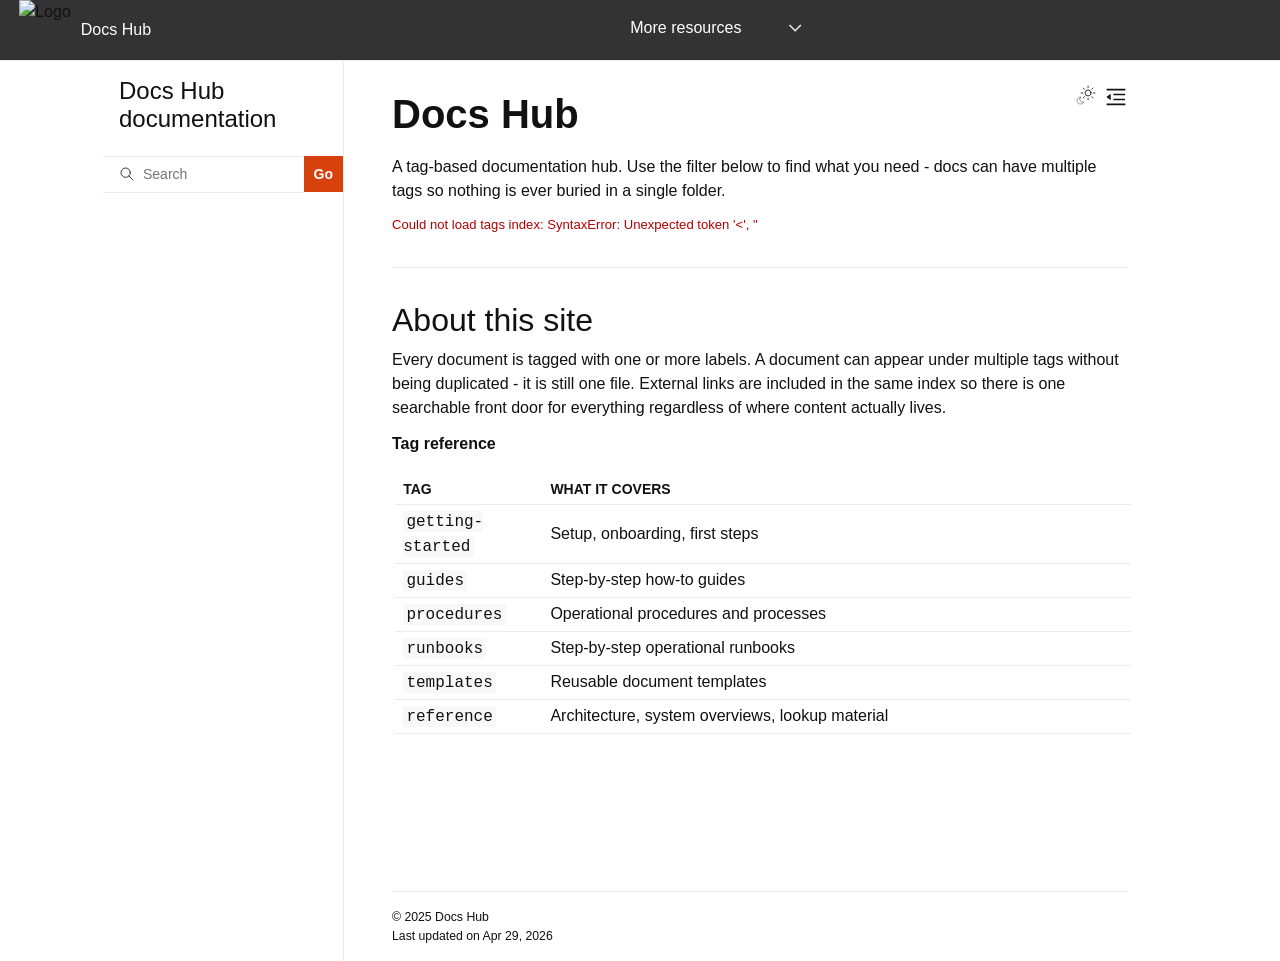
==== docs/_build/html/index.html @ 39c9c38b "initial commit" ====
<!doctype html>
<html class="no-js" lang="en" data-content_root="./">
  <head><meta charset="utf-8">
    <meta name="viewport" content="width=device-width,initial-scale=1">
    <meta name="color-scheme" content="light dark"><meta name="viewport" content="width=device-width, initial-scale=1" />
<link rel="index" title="Index" href="genindex.html"><link rel="search" title="Search" href="search.html"><link rel="next" title="Document One" href="category-a/document-one.html">

    <link rel="shortcut icon" href="_static/favicon.png"><!-- Generated with Sphinx 8.1.3 and Furo 2025.12.19 -->
        <title>Docs Hub documentation</title>
      <link rel="stylesheet" type="text/css" href="_static/pygments.css?v=d111a655" />
    <link rel="stylesheet" type="text/css" href="_static/styles/furo.css?v=7bdb33bb" />
    <link rel="stylesheet" type="text/css" href="_static/styles/furo-extensions.css?v=8dab3a3b" />
    <link rel="stylesheet" type="text/css" href="_static/secops.css?v=be7c3c44" />
    <link rel="stylesheet" type="text/css" href="_static/custom.css?v=09c36f8d" />
    <link rel="stylesheet" type="text/css" href="_static/header.css?v=a8078839" />
    <link rel="stylesheet" type="text/css" href="_static/github_issue_links.css?v=3d761185" />
    <link rel="stylesheet" type="text/css" href="_static/furo_colors.css?v=4cd1adcf" />
    
</head>
  <body>
    <header id="header" class="p-navigation">

  <div class="p-navigation__nav" role="menubar">

    <ul class="p-navigation__links" role="menu">

      <li>
        
        <div class="p-logo">
          <img src="./" alt="Logo" class="p-logo-image">
          <div class="p-logo-text p-heading--4">Docs Hub
          </div>
        </div>
        
      </li>

      <li class="nav-ubuntu-com">
        
      </li>

      <li class="nav-dropdown">
        <a href="#" class="p-navigation__link nav-more-links"
           id="more-resources-toggle"
           aria-haspopup="true"
           aria-expanded="false">
          More resources
        </a>
        <ul class="more-links-dropdown" aria-labelledby="more-resources-toggle">
          
          <li>
            <a href="https://discourse.ubuntu.com" class="p-navigation__sub-link p-dropdown__link">Discourse</a>
          </li>
          
      
          
      
          
      
          

        </ul>
      </li>

    </ul>
  </div>
</header>
   
    <script>
      document.body.dataset.theme = localStorage.getItem("theme") || "auto";
    </script>
    

<svg xmlns="http://www.w3.org/2000/svg" style="display: none;">
  <symbol id="svg-toc" viewBox="0 0 24 24">
    <title>Contents</title>
    <svg stroke="currentColor" fill="currentColor" stroke-width="0" viewBox="0 0 1024 1024">
      <path d="M408 442h480c4.4 0 8-3.6 8-8v-56c0-4.4-3.6-8-8-8H408c-4.4 0-8 3.6-8 8v56c0 4.4 3.6 8 8 8zm-8 204c0 4.4 3.6 8 8 8h480c4.4 0 8-3.6 8-8v-56c0-4.4-3.6-8-8-8H408c-4.4 0-8 3.6-8 8v56zm504-486H120c-4.4 0-8 3.6-8 8v56c0 4.4 3.6 8 8 8h784c4.4 0 8-3.6 8-8v-56c0-4.4-3.6-8-8-8zm0 632H120c-4.4 0-8 3.6-8 8v56c0 4.4 3.6 8 8 8h784c4.4 0 8-3.6 8-8v-56c0-4.4-3.6-8-8-8zM115.4 518.9L271.7 642c5.8 4.6 14.4.5 14.4-6.9V388.9c0-7.4-8.5-11.5-14.4-6.9L115.4 505.1a8.74 8.74 0 0 0 0 13.8z"/>
    </svg>
  </symbol>
  <symbol id="svg-menu" viewBox="0 0 24 24">
    <title>Menu</title>
    <svg xmlns="http://www.w3.org/2000/svg" viewBox="0 0 24 24" fill="none" stroke="currentColor"
      stroke-width="2" stroke-linecap="round" stroke-linejoin="round" class="feather-menu">
      <line x1="3" y1="12" x2="21" y2="12"></line>
      <line x1="3" y1="6" x2="21" y2="6"></line>
      <line x1="3" y1="18" x2="21" y2="18"></line>
    </svg>
  </symbol>
  <symbol id="svg-arrow-right" viewBox="0 0 24 24">
    <title>Expand</title>
    <svg xmlns="http://www.w3.org/2000/svg" viewBox="0 0 24 24" fill="none" stroke="currentColor"
      stroke-width="2" stroke-linecap="round" stroke-linejoin="round" class="feather-chevron-right">
      <polyline points="9 18 15 12 9 6"></polyline>
    </svg>
  </symbol>
  <symbol id="svg-sun" viewBox="0 0 24 24">
    <title>Light mode</title>
    <svg xmlns="http://www.w3.org/2000/svg" viewBox="0 0 24 24" fill="none" stroke="currentColor"
      stroke-width="1" stroke-linecap="round" stroke-linejoin="round" class="feather-sun">
      <circle cx="12" cy="12" r="5"></circle>
      <line x1="12" y1="1" x2="12" y2="3"></line>
      <line x1="12" y1="21" x2="12" y2="23"></line>
      <line x1="4.22" y1="4.22" x2="5.64" y2="5.64"></line>
      <line x1="18.36" y1="18.36" x2="19.78" y2="19.78"></line>
      <line x1="1" y1="12" x2="3" y2="12"></line>
      <line x1="21" y1="12" x2="23" y2="12"></line>
      <line x1="4.22" y1="19.78" x2="5.64" y2="18.36"></line>
      <line x1="18.36" y1="5.64" x2="19.78" y2="4.22"></line>
    </svg>
  </symbol>
  <symbol id="svg-moon" viewBox="0 0 24 24">
    <title>Dark mode</title>
    <svg xmlns="http://www.w3.org/2000/svg" viewBox="0 0 24 24" fill="none" stroke="currentColor"
      stroke-width="1" stroke-linecap="round" stroke-linejoin="round" class="icon-tabler-moon">
      <path stroke="none" d="M0 0h24v24H0z" fill="none" />
      <path d="M12 3c.132 0 .263 0 .393 0a7.5 7.5 0 0 0 7.92 12.446a9 9 0 1 1 -8.313 -12.454z" />
    </svg>
  </symbol>
  <symbol id="svg-sun-with-moon" viewBox="0 0 24 24">
    <title>Auto light/dark, in light mode</title>
    <svg xmlns="http://www.w3.org/2000/svg" viewBox="0 0 24 24" fill="none" stroke="currentColor"
      stroke-width="1" stroke-linecap="round" stroke-linejoin="round"
      class="icon-custom-derived-from-feather-sun-and-tabler-moon">
      <path style="opacity: 50%" d="M 5.411 14.504 C 5.471 14.504 5.532 14.504 5.591 14.504 C 3.639 16.319 4.383 19.569 6.931 20.352 C 7.693 20.586 8.512 20.551 9.25 20.252 C 8.023 23.207 4.056 23.725 2.11 21.184 C 0.166 18.642 1.702 14.949 4.874 14.536 C 5.051 14.512 5.231 14.5 5.411 14.5 L 5.411 14.504 Z"/>
      <line x1="14.5" y1="3.25" x2="14.5" y2="1.25"/>
      <line x1="14.5" y1="15.85" x2="14.5" y2="17.85"/>
      <line x1="10.044" y1="5.094" x2="8.63" y2="3.68"/>
      <line x1="19" y1="14.05" x2="20.414" y2="15.464"/>
      <line x1="8.2" y1="9.55" x2="6.2" y2="9.55"/>
      <line x1="20.8" y1="9.55" x2="22.8" y2="9.55"/>
      <line x1="10.044" y1="14.006" x2="8.63" y2="15.42"/>
      <line x1="19" y1="5.05" x2="20.414" y2="3.636"/>
      <circle cx="14.5" cy="9.55" r="3.6"/>
    </svg>
  </symbol>
  <symbol id="svg-moon-with-sun" viewBox="0 0 24 24">
    <title>Auto light/dark, in dark mode</title>
    <svg xmlns="http://www.w3.org/2000/svg" viewBox="0 0 24 24" fill="none" stroke="currentColor"
      stroke-width="1" stroke-linecap="round" stroke-linejoin="round"
      class="icon-custom-derived-from-feather-sun-and-tabler-moon">
      <path d="M 8.282 7.007 C 8.385 7.007 8.494 7.007 8.595 7.007 C 5.18 10.184 6.481 15.869 10.942 17.24 C 12.275 17.648 13.706 17.589 15 17.066 C 12.851 22.236 5.91 23.143 2.505 18.696 C -0.897 14.249 1.791 7.786 7.342 7.063 C 7.652 7.021 7.965 7 8.282 7 L 8.282 7.007 Z"/>
      <line style="opacity: 50%" x1="18" y1="3.705" x2="18" y2="2.5"/>
      <line style="opacity: 50%" x1="18" y1="11.295" x2="18" y2="12.5"/>
      <line style="opacity: 50%" x1="15.316" y1="4.816" x2="14.464" y2="3.964"/>
      <line style="opacity: 50%" x1="20.711" y1="10.212" x2="21.563" y2="11.063"/>
      <line style="opacity: 50%" x1="14.205" y1="7.5" x2="13.001" y2="7.5"/>
      <line style="opacity: 50%" x1="21.795" y1="7.5" x2="23" y2="7.5"/>
      <line style="opacity: 50%" x1="15.316" y1="10.184" x2="14.464" y2="11.036"/>
      <line style="opacity: 50%" x1="20.711" y1="4.789" x2="21.563" y2="3.937"/>
      <circle style="opacity: 50%" cx="18" cy="7.5" r="2.169"/>
    </svg>
  </symbol>
  <symbol id="svg-pencil" viewBox="0 0 24 24">
    <svg xmlns="http://www.w3.org/2000/svg" viewBox="0 0 24 24" fill="none" stroke="currentColor"
      stroke-width="1" stroke-linecap="round" stroke-linejoin="round" class="icon-tabler-pencil-code">
      <path d="M4 20h4l10.5 -10.5a2.828 2.828 0 1 0 -4 -4l-10.5 10.5v4" />
      <path d="M13.5 6.5l4 4" />
      <path d="M20 21l2 -2l-2 -2" />
      <path d="M17 17l-2 2l2 2" />
    </svg>
  </symbol>
  <symbol id="svg-eye" viewBox="0 0 24 24">
    <svg xmlns="http://www.w3.org/2000/svg" viewBox="0 0 24 24" fill="none" stroke="currentColor"
      stroke-width="1" stroke-linecap="round" stroke-linejoin="round" class="icon-tabler-eye-code">
      <path stroke="none" d="M0 0h24v24H0z" fill="none" />
      <path d="M10 12a2 2 0 1 0 4 0a2 2 0 0 0 -4 0" />
      <path
        d="M11.11 17.958c-3.209 -.307 -5.91 -2.293 -8.11 -5.958c2.4 -4 5.4 -6 9 -6c3.6 0 6.6 2 9 6c-.21 .352 -.427 .688 -.647 1.008" />
      <path d="M20 21l2 -2l-2 -2" />
      <path d="M17 17l-2 2l2 2" />
    </svg>
  </symbol>
</svg>

<input type="checkbox" class="sidebar-toggle" name="__navigation" id="__navigation" aria-label="Toggle site navigation sidebar">
<input type="checkbox" class="sidebar-toggle" name="__toc" id="__toc" aria-label="Toggle table of contents sidebar">
<label class="overlay sidebar-overlay" for="__navigation"></label>
<label class="overlay toc-overlay" for="__toc"></label>

<a class="skip-to-content muted-link" href="#furo-main-content">Skip to content</a>



<div class="page">
  <header class="mobile-header">
    <div class="header-left">
      <label class="nav-overlay-icon" for="__navigation">
        <span class="icon"><svg><use href="#svg-menu"></use></svg></span>
      </label>
    </div>
    <div class="header-center">
      <a href="#"><div class="brand">Docs Hub  documentation</div></a>
    </div>
    <div class="header-right">
      <div class="theme-toggle-container theme-toggle-header">
        <button class="theme-toggle" aria-label="Toggle Light / Dark / Auto color theme">
          <svg class="theme-icon-when-auto-light"><use href="#svg-sun-with-moon"></use></svg>
          <svg class="theme-icon-when-auto-dark"><use href="#svg-moon-with-sun"></use></svg>
          <svg class="theme-icon-when-dark"><use href="#svg-moon"></use></svg>
          <svg class="theme-icon-when-light"><use href="#svg-sun"></use></svg>
        </button>
      </div>
      <label class="toc-overlay-icon toc-header-icon" for="__toc">
        <span class="icon"><svg><use href="#svg-toc"></use></svg></span>
      </label>
    </div>
  </header>
  <aside class="sidebar-drawer">
    <div class="sidebar-container">
      
      <div class="sidebar-sticky"><a class="sidebar-brand" href="#">
  
  <span class="sidebar-brand-text">Docs Hub  documentation</span>
  
</a><form class="sidebar-search-container" method="get" action="search.html" role="search">
    <input class="sidebar-search" placeholder="Search" name="q" aria-label="Search">
    <input type="submit" value="Go">
    <input type="hidden" name="check_keywords" value="yes">
    <input type="hidden" name="area" value="default">
  </form>
  <div id="searchbox"></div><div class="sidebar-scroll"><div class="sidebar-tree">
  <ul>
<li class="toctree-l1"><a class="reference internal" href="category-a/document-one.html">Document One</a></li>
<li class="toctree-l1"><a class="reference internal" href="category-a/document-two.html">Document Two</a></li>
<li class="toctree-l1"><a class="reference internal" href="category-b/document-three.html">Document Three</a></li>
<li class="toctree-l1"><a class="reference internal" href="category-b/document-four.html">Document Four</a></li>
<li class="toctree-l1"><a class="reference internal" href="category-c/template-one.html">Template One</a></li>
<li class="toctree-l1"><a class="reference internal" href="category-c/template-two.html">Template Two</a></li>
<li class="toctree-l1"><a class="reference internal" href="category-d/reference-guide-one.html">Reference Guide One</a></li>
<li class="toctree-l1"><a class="reference internal" href="category-d/reference-guide-two.html">Reference Guide Two</a></li>
</ul>

</div>
</div>

      </div>
      
    </div>
  </aside>
  <div class="main">
    <div class="content">
      <div class="article-container">
        <a href="#" class="back-to-top muted-link">
          <svg xmlns="http://www.w3.org/2000/svg" viewBox="0 0 24 24">
            <path d="M13 20h-2V8l-5.5 5.5-1.42-1.42L12 4.16l7.92 7.92-1.42 1.42L13 8v12z"></path>
          </svg>
          <span>Back to top</span>
        </a>
        <div class="content-icon-container">
          
<div class="theme-toggle-container theme-toggle-content">
            <button class="theme-toggle" aria-label="Toggle Light / Dark / Auto color theme">
              <svg class="theme-icon-when-auto-light"><use href="#svg-sun-with-moon"></use></svg>
              <svg class="theme-icon-when-auto-dark"><use href="#svg-moon-with-sun"></use></svg>
              <svg class="theme-icon-when-dark"><use href="#svg-moon"></use></svg>
              <svg class="theme-icon-when-light"><use href="#svg-sun"></use></svg>
            </button>
          </div>
          <label class="toc-overlay-icon toc-content-icon" for="__toc">
            <span class="icon"><svg><use href="#svg-toc"></use></svg></span>
          </label>
        </div>
        <article role="main" id="furo-main-content">
          <section id="docs-hub">
<h1>Docs Hub<a class="headerlink" href="#docs-hub" title="Link to this heading">¶</a></h1>
<p>A tag-based documentation hub. Use the filter below to find what you need - docs can have multiple tags so nothing is ever buried in a single folder.</p>
<div id="tag-index-root">
  <p style="color:#999;font-style:italic">Loading docs index...</p>
</div><hr class="docutils" />
<section id="about-this-site">
<h2>About this site<a class="headerlink" href="#about-this-site" title="Link to this heading">¶</a></h2>
<p>Every document is tagged with one or more labels. A document can appear under multiple tags without being duplicated - it is still one file. External links are included in the same index so there is one searchable front door for everything regardless of where content actually lives.</p>
<p><strong>Tag reference</strong></p>
<div class="table-wrapper colwidths-given docutils container">
<table class="docutils align-default">
<colgroup>
<col style="width: 20.0%" />
<col style="width: 80.0%" />
</colgroup>
<thead>
<tr class="row-odd"><th class="head"><p>Tag</p></th>
<th class="head"><p>What it covers</p></th>
</tr>
</thead>
<tbody>
<tr class="row-even"><td><p><code class="docutils literal notranslate"><span class="pre">getting-started</span></code></p></td>
<td><p>Setup, onboarding, first steps</p></td>
</tr>
<tr class="row-odd"><td><p><code class="docutils literal notranslate"><span class="pre">guides</span></code></p></td>
<td><p>Step-by-step how-to guides</p></td>
</tr>
<tr class="row-even"><td><p><code class="docutils literal notranslate"><span class="pre">procedures</span></code></p></td>
<td><p>Operational procedures and processes</p></td>
</tr>
<tr class="row-odd"><td><p><code class="docutils literal notranslate"><span class="pre">runbooks</span></code></p></td>
<td><p>Step-by-step operational runbooks</p></td>
</tr>
<tr class="row-even"><td><p><code class="docutils literal notranslate"><span class="pre">templates</span></code></p></td>
<td><p>Reusable document templates</p></td>
</tr>
<tr class="row-odd"><td><p><code class="docutils literal notranslate"><span class="pre">reference</span></code></p></td>
<td><p>Architecture, system overviews, lookup material</p></td>
</tr>
</tbody>
</table>
</div>
<div class="toctree-wrapper compound">
</div>
</section>
</section>

        </article>
      </div>
      <footer>
        
   

<div class="related-pages">
  
  
  
  
</div>
<div class="bottom-of-page">
  <div class="left-details">
    <div class="copyright">
        &copy; 2025 Docs Hub 
    </div><div class="last-updated">
      Last updated on Apr 29, 2026</div>
  </div>
  <div>
   
  </div>
  <div class="right-details">
  </div>
</div>

      </footer>
    </div>
    <aside class="toc-drawer">
      
<div class="toc-sticky toc-scroll">
   
    <div class="toc-title-container">
      <span class="toc-title">
       Contents
      </span>
    </div>
    <div class="toc-tree-container">
      <div class="toc-tree">
        <ul>
<li><a class="reference internal" href="#">Docs Hub</a><ul>
<li><a class="reference internal" href="#about-this-site">About this site</a></li>
</ul>
</li>
</ul>

      </div>
    </div>
   
    
  </div>

    </aside>
  </div>
</div><script src="_static/jquery.js?v=5d32c60e"></script>
    <script src="_static/_sphinx_javascript_frameworks_compat.js?v=2cd50e6c"></script>
    <script src="_static/documentation_options.js?v=7f41d439"></script>
    <script src="_static/doctools.js?v=9bcbadda"></script>
    <script src="_static/sphinx_highlight.js?v=dc90522c"></script>
    <script src="_static/scripts/furo.js?v=46bd48cc"></script>
    <script src="_static/tag-filter.js?v=4757a7fe"></script>
    <script src="_static/tag-nav.js?v=6cb18796"></script>
    <script src="_static/header-nav.js?v=e117ad08"></script>
    
<script>
  const github_url = "";
</script>
</body>
</html>
---- docs/_build/html/_static/pygments.css ----
.highlight pre { line-height: 125%; }
.highlight td.linenos .normal { color: inherit; background-color: transparent; padding-left: 5px; padding-right: 5px; }
.highlight span.linenos { color: inherit; background-color: transparent; padding-left: 5px; padding-right: 5px; }
.highlight td.linenos .special { color: #000000; background-color: #ffffc0; padding-left: 5px; padding-right: 5px; }
.highlight span.linenos.special { color: #000000; background-color: #ffffc0; padding-left: 5px; padding-right: 5px; }
.highlight .hll { background-color: #fdf2e2 }
.highlight { background: #f2f2f2; color: #1E1E1E }
.highlight .c { color: #515151 } /* Comment */
.highlight .err { color: #D71835 } /* Error */
.highlight .k { color: #8045E5 } /* Keyword */
.highlight .l { color: #7F4707 } /* Literal */
.highlight .n { color: #1E1E1E } /* Name */
.highlight .o { color: #163 } /* Operator */
.highlight .p { color: #1E1E1E } /* Punctuation */
.highlight .ch { color: #515151 } /* Comment.Hashbang */
.highlight .cm { color: #515151 } /* Comment.Multiline */
.highlight .cp { color: #515151 } /* Comment.Preproc */
.highlight .cpf { color: #515151 } /* Comment.PreprocFile */
.highlight .c1 { color: #515151 } /* Comment.Single */
.highlight .cs { color: #515151 } /* Comment.Special */
.highlight .gd { color: #00749C } /* Generic.Deleted */
.highlight .ge { font-style: italic } /* Generic.Emph */
.highlight .gh { color: #00749C } /* Generic.Heading */
.highlight .gs { font-weight: bold } /* Generic.Strong */
.highlight .gu { color: #00749C } /* Generic.Subheading */
.highlight .kc { color: #8045E5 } /* Keyword.Constant */
.highlight .kd { color: #8045E5 } /* Keyword.Declaration */
.highlight .kn { color: #8045E5 } /* Keyword.Namespace */
.highlight .kp { color: #8045E5 } /* Keyword.Pseudo */
.highlight .kr { color: #8045E5 } /* Keyword.Reserved */
.highlight .kt { color: #7F4707 } /* Keyword.Type */
.highlight .ld { color: #7F4707 } /* Literal.Date */
.highlight .m { color: #7F4707 } /* Literal.Number */
.highlight .s { color: #163 } /* Literal.String */
.highlight .na { color: #7F4707 } /* Name.Attribute */
.highlight .nb { color: #7F4707 } /* Name.Builtin */
.highlight .nc { color: #00749C } /* Name.Class */
.highlight .no { color: #00749C } /* Name.Constant */
.highlight .nd { color: #7F4707 } /* Name.Decorator */
.highlight .ni { color: #163 } /* Name.Entity */
.highlight .ne { color: #8045E5 } /* Name.Exception */
.highlight .nf { color: #00749C } /* Name.Function */
.highlight .nl { color: #7F4707 } /* Name.Label */
.highlight .nn { color: #1E1E1E } /* Name.Namespace */
.highlight .nx { color: #1E1E1E } /* Name.Other */
.highlight .py { color: #00749C } /* Name.Property */
.highlight .nt { color: #00749C } /* Name.Tag */
.highlight .nv { color: #D71835 } /* Name.Variable */
.highlight .ow { color: #8045E5 } /* Operator.Word */
.highlight .pm { color: #1E1E1E } /* Punctuation.Marker */
.highlight .w { color: #1E1E1E } /* Text.Whitespace */
.highlight .mb { color: #7F4707 } /* Literal.Number.Bin */
.highlight .mf { color: #7F4707 } /* Literal.Number.Float */
.highlight .mh { color: #7F4707 } /* Literal.Number.Hex */
.highlight .mi { color: #7F4707 } /* Literal.Number.Integer */
.highlight .mo { color: #7F4707 } /* Literal.Number.Oct */
.highlight .sa { color: #163 } /* Literal.String.Affix */
.highlight .sb { color: #163 } /* Literal.String.Backtick */
.highlight .sc { color: #163 } /* Literal.String.Char */
.highlight .dl { color: #163 } /* Literal.String.Delimiter */
.highlight .sd { color: #163 } /* Literal.String.Doc */
.highlight .s2 { color: #163 } /* Literal.String.Double */
.highlight .se { color: #163 } /* Literal.String.Escape */
.highlight .sh { color: #163 } /* Literal.String.Heredoc */
.highlight .si { color: #163 } /* Literal.String.Interpol */
.highlight .sx { color: #163 } /* Literal.String.Other */
.highlight .sr { color: #D71835 } /* Literal.String.Regex */
.highlight .s1 { color: #163 } /* Literal.String.Single */
.highlight .ss { color: #00749C } /* Literal.String.Symbol */
.highlight .bp { color: #7F4707 } /* Name.Builtin.Pseudo */
.highlight .fm { color: #00749C } /* Name.Function.Magic */
.highlight .vc { color: #D71835 } /* Name.Variable.Class */
.highlight .vg { color: #D71835 } /* Name.Variable.Global */
.highlight .vi { color: #D71835 } /* Name.Variable.Instance */
.highlight .vm { color: #7F4707 } /* Name.Variable.Magic */
.highlight .il { color: #7F4707 } /* Literal.Number.Integer.Long */
@media not print {
body[data-theme="dark"] .highlight pre { line-height: 125%; }
body[data-theme="dark"] .highlight td.linenos .normal { color: #aaaaaa; background-color: transparent; padding-left: 5px; padding-right: 5px; }
body[data-theme="dark"] .highlight span.linenos { color: #aaaaaa; background-color: transparent; padding-left: 5px; padding-right: 5px; }
body[data-theme="dark"] .highlight td.linenos .special { color: #000000; background-color: #ffffc0; padding-left: 5px; padding-right: 5px; }
body[data-theme="dark"] .highlight span.linenos.special { color: #000000; background-color: #ffffc0; padding-left: 5px; padding-right: 5px; }
body[data-theme="dark"] .highlight .hll { background-color: #404040 }
body[data-theme="dark"] .highlight { background: #202020; color: #D0D0D0 }
body[data-theme="dark"] .highlight .c { color: #ABABAB; font-style: italic } /* Comment */
body[data-theme="dark"] .highlight .err { color: #A61717; background-color: #E3D2D2 } /* Error */
body[data-theme="dark"] .highlight .esc { color: #D0D0D0 } /* Escape */
body[data-theme="dark"] .highlight .g { color: #D0D0D0 } /* Generic */
body[data-theme="dark"] .highlight .k { color: #6EBF26; font-weight: bold } /* Keyword */
body[data-theme="dark"] .highlight .l { color: #D0D0D0 } /* Literal */
body[data-theme="dark"] .highlight .n { color: #D0D0D0 } /* Name */
body[data-theme="dark"] .highlight .o { color: #D0D0D0 } /* Operator */
body[data-theme="dark"] .highlight .x { color: #D0D0D0 } /* Other */
body[data-theme="dark"] .highlight .p { color: #D0D0D0 } /* Punctuation */
body[data-theme="dark"] .highlight .ch { color: #ABABAB; font-style: italic } /* Comment.Hashbang */
body[data-theme="dark"] .highlight .cm { color: #ABABAB; font-style: italic } /* Comment.Multiline */
body[data-theme="dark"] .highlight .cp { color: #FF3A3A; font-weight: bold } /* Comment.Preproc */
body[data-theme="dark"] .highlight .cpf { color: #ABABAB; font-style: italic } /* Comment.PreprocFile */
body[data-theme="dark"] .highlight .c1 { color: #ABABAB; font-style: italic } /* Comment.Single */
body[data-theme="dark"] .highlight .cs { color: #E50808; font-weight: bold; background-color: #520000 } /* Comment.Special */
body[data-theme="dark"] .highlight .gd { color: #FF3A3A } /* Generic.Deleted */
body[data-theme="dark"] .highlight .ge { color: #D0D0D0; font-style: italic } /* Generic.Emph */
body[data-theme="dark"] .highlight .ges { color: #D0D0D0; font-weight: bold; font-style: italic } /* Generic.EmphStrong */
body[data-theme="dark"] .highlight .gr { color: #FF3A3A } /* Generic.Error */
body[data-theme="dark"] .highlight .gh { color: #FFF; font-weight: bold } /* Generic.Heading */
body[data-theme="dark"] .highlight .gi { color: #589819 } /* Generic.Inserted */
body[data-theme="dark"] .highlight .go { color: #CCC } /* Generic.Output */
body[data-theme="dark"] .highlight .gp { color: #AAA } /* Generic.Prompt */
body[data-theme="dark"] .highlight .gs { color: #D0D0D0; font-weight: bold } /* Generic.Strong */
body[data-theme="dark"] .highlight .gu { color: #FFF; text-decoration: underline } /* Generic.Subheading */
body[data-theme="dark"] .highlight .gt { color: #FF3A3A } /* Generic.Traceback */
body[data-theme="dark"] .highlight .kc { color: #6EBF26; font-weight: bold } /* Keyword.Constant */
body[data-theme="dark"] .highlight .kd { color: #6EBF26; font-weight: bold } /* Keyword.Declaration */
body[data-theme="dark"] .highlight .kn { color: #6EBF26; font-weight: bold } /* Keyword.Namespace */
body[data-theme="dark"] .highlight .kp { color: #6EBF26 } /* Keyword.Pseudo */
body[data-theme="dark"] .highlight .kr { color: #6EBF26; font-weight: bold } /* Keyword.Reserved */
body[data-theme="dark"] .highlight .kt { color: #6EBF26; font-weight: bold } /* Keyword.Type */
body[data-theme="dark"] .highlight .ld { color: #D0D0D0 } /* Literal.Date */
body[data-theme="dark"] .highlight .m { color: #51B2FD } /* Literal.Number */
body[data-theme="dark"] .highlight .s { color: #ED9D13 } /* Literal.String */
body[data-theme="dark"] .highlight .na { color: #BBB } /* Name.Attribute */
body[data-theme="dark"] .highlight .nb { color: #2FBCCD } /* Name.Builtin */
body[data-theme="dark"] .highlight .nc { color: #71ADFF; text-decoration: underline } /* Name.Class */
body[data-theme="dark"] .highlight .no { color: #40FFFF } /* Name.Constant */
body[data-theme="dark"] .highlight .nd { color: #FFA500 } /* Name.Decorator */
body[data-theme="dark"] .highlight .ni { color: #D0D0D0 } /* Name.Entity */
body[data-theme="dark"] .highlight .ne { color: #BBB } /* Name.Exception */
body[data-theme="dark"] .highlight .nf { color: #71ADFF } /* Name.Function */
body[data-theme="dark"] .highlight .nl { color: #D0D0D0 } /* Name.Label */
body[data-theme="dark"] .highlight .nn { color: #71ADFF; text-decoration: underline } /* Name.Namespace */
body[data-theme="dark"] .highlight .nx { color: #D0D0D0 } /* Name.Other */
body[data-theme="dark"] .highlight .py { color: #D0D0D0 } /* Name.Property */
body[data-theme="dark"] .highlight .nt { color: #6EBF26; font-weight: bold } /* Name.Tag */
body[data-theme="dark"] .highlight .nv { color: #40FFFF } /* Name.Variable */
body[data-theme="dark"] .highlight .ow { color: #6EBF26; font-weight: bold } /* Operator.Word */
body[data-theme="dark"] .highlight .pm { color: #D0D0D0 } /* Punctuation.Marker */
body[data-theme="dark"] .highlight .w { color: #666 } /* Text.Whitespace */
body[data-theme="dark"] .highlight .mb { color: #51B2FD } /* Literal.Number.Bin */
body[data-theme="dark"] .highlight .mf { color: #51B2FD } /* Literal.Number.Float */
body[data-theme="dark"] .highlight .mh { color: #51B2FD } /* Literal.Number.Hex */
body[data-theme="dark"] .highlight .mi { color: #51B2FD } /* Literal.Number.Integer */
body[data-theme="dark"] .highlight .mo { color: #51B2FD } /* Literal.Number.Oct */
body[data-theme="dark"] .highlight .sa { color: #ED9D13 } /* Literal.String.Affix */
body[data-theme="dark"] .highlight .sb { color: #ED9D13 } /* Literal.String.Backtick */
body[data-theme="dark"] .highlight .sc { color: #ED9D13 } /* Literal.String.Char */
body[data-theme="dark"] .highlight .dl { color: #ED9D13 } /* Literal.String.Delimiter */
body[data-theme="dark"] .highlight .sd { color: #ED9D13 } /* Literal.String.Doc */
body[data-theme="dark"] .highlight .s2 { color: #ED9D13 } /* Literal.String.Double */
body[data-theme="dark"] .highlight .se { color: #ED9D13 } /* Literal.String.Escape */
body[data-theme="dark"] .highlight .sh { color: #ED9D13 } /* Literal.String.Heredoc */
body[data-theme="dark"] .highlight .si { color: #ED9D13 } /* Literal.String.Interpol */
body[data-theme="dark"] .highlight .sx { color: #FFA500 } /* Literal.String.Other */
body[data-theme="dark"] .highlight .sr { color: #ED9D13 } /* Literal.String.Regex */
body[data-theme="dark"] .highlight .s1 { color: #ED9D13 } /* Literal.String.Single */
body[data-theme="dark"] .highlight .ss { color: #ED9D13 } /* Literal.String.Symbol */
body[data-theme="dark"] .highlight .bp { color: #2FBCCD } /* Name.Builtin.Pseudo */
body[data-theme="dark"] .highlight .fm { color: #71ADFF } /* Name.Function.Magic */
body[data-theme="dark"] .highlight .vc { color: #40FFFF } /* Name.Variable.Class */
body[data-theme="dark"] .highlight .vg { color: #40FFFF } /* Name.Variable.Global */
body[data-theme="dark"] .highlight .vi { color: #40FFFF } /* Name.Variable.Instance */
body[data-theme="dark"] .highlight .vm { color: #40FFFF } /* Name.Variable.Magic */
body[data-theme="dark"] .highlight .il { color: #51B2FD } /* Literal.Number.Integer.Long */
@media (prefers-color-scheme: dark) {
body:not([data-theme="light"]) .highlight pre { line-height: 125%; }
body:not([data-theme="light"]) .highlight td.linenos .normal { color: #aaaaaa; background-color: transparent; padding-left: 5px; padding-right: 5px; }
body:not([data-theme="light"]) .highlight span.linenos { color: #aaaaaa; background-color: transparent; padding-left: 5px; padding-right: 5px; }
body:not([data-theme="light"]) .highlight td.linenos .special { color: #000000; background-color: #ffffc0; padding-left: 5px; padding-right: 5px; }
body:not([data-theme="light"]) .highlight span.linenos.special { color: #000000; background-color: #ffffc0; padding-left: 5px; padding-right: 5px; }
body:not([data-theme="light"]) .highlight .hll { background-color: #404040 }
body:not([data-theme="light"]) .highlight { background: #202020; color: #D0D0D0 }
body:not([data-theme="light"]) .highlight .c { color: #ABABAB; font-style: italic } /* Comment */
body:not([data-theme="light"]) .highlight .err { color: #A61717; background-color: #E3D2D2 } /* Error */
body:not([data-theme="light"]) .highlight .esc { color: #D0D0D0 } /* Escape */
body:not([data-theme="light"]) .highlight .g { color: #D0D0D0 } /* Generic */
body:not([data-theme="light"]) .highlight .k { color: #6EBF26; font-weight: bold } /* Keyword */
body:not([data-theme="light"]) .highlight .l { color: #D0D0D0 } /* Literal */
body:not([data-theme="light"]) .highlight .n { color: #D0D0D0 } /* Name */
body:not([data-theme="light"]) .highlight .o { color: #D0D0D0 } /* Operator */
body:not([data-theme="light"]) .highlight .x { color: #D0D0D0 } /* Other */
body:not([data-theme="light"]) .highlight .p { color: #D0D0D0 } /* Punctuation */
body:not([data-theme="light"]) .highlight .ch { color: #ABABAB; font-style: italic } /* Comment.Hashbang */
body:not([data-theme="light"]) .highlight .cm { color: #ABABAB; font-style: italic } /* Comment.Multiline */
body:not([data-theme="light"]) .highlight .cp { color: #FF3A3A; font-weight: bold } /* Comment.Preproc */
body:not([data-theme="light"]) .highlight .cpf { color: #ABABAB; font-style: italic } /* Comment.PreprocFile */
body:not([data-theme="light"]) .highlight .c1 { color: #ABABAB; font-style: italic } /* Comment.Single */
body:not([data-theme="light"]) .highlight .cs { color: #E50808; font-weight: bold; background-color: #520000 } /* Comment.Special */
body:not([data-theme="light"]) .highlight .gd { color: #FF3A3A } /* Generic.Deleted */
body:not([data-theme="light"]) .highlight .ge { color: #D0D0D0; font-style: italic } /* Generic.Emph */
body:not([data-theme="light"]) .highlight .ges { color: #D0D0D0; font-weight: bold; font-style: italic } /* Generic.EmphStrong */
body:not([data-theme="light"]) .highlight .gr { color: #FF3A3A } /* Generic.Error */
body:not([data-theme="light"]) .highlight .gh { color: #FFF; font-weight: bold } /* Generic.Heading */
body:not([data-theme="light"]) .highlight .gi { color: #589819 } /* Generic.Inserted */
body:not([data-theme="light"]) .highlight .go { color: #CCC } /* Generic.Output */
body:not([data-theme="light"]) .highlight .gp { color: #AAA } /* Generic.Prompt */
body:not([data-theme="light"]) .highlight .gs { color: #D0D0D0; font-weight: bold } /* Generic.Strong */
body:not([data-theme="light"]) .highlight .gu { color: #FFF; text-decoration: underline } /* Generic.Subheading */
body:not([data-theme="light"]) .highlight .gt { color: #FF3A3A } /* Generic.Traceback */
body:not([data-theme="light"]) .highlight .kc { color: #6EBF26; font-weight: bold } /* Keyword.Constant */
body:not([data-theme="light"]) .highlight .kd { color: #6EBF26; font-weight: bold } /* Keyword.Declaration */
body:not([data-theme="light"]) .highlight .kn { color: #6EBF26; font-weight: bold } /* Keyword.Namespace */
body:not([data-theme="light"]) .highlight .kp { color: #6EBF26 } /* Keyword.Pseudo */
body:not([data-theme="light"]) .highlight .kr { color: #6EBF26; font-weight: bold } /* Keyword.Reserved */
body:not([data-theme="light"]) .highlight .kt { color: #6EBF26; font-weight: bold } /* Keyword.Type */
body:not([data-theme="light"]) .highlight .ld { color: #D0D0D0 } /* Literal.Date */
body:not([data-theme="light"]) .highlight .m { color: #51B2FD } /* Literal.Number */
body:not([data-theme="light"]) .highlight .s { color: #ED9D13 } /* Literal.String */
body:not([data-theme="light"]) .highlight .na { color: #BBB } /* Name.Attribute */
body:not([data-theme="light"]) .highlight .nb { color: #2FBCCD } /* Name.Builtin */
body:not([data-theme="light"]) .highlight .nc { color: #71ADFF; text-decoration: underline } /* Name.Class */
body:not([data-theme="light"]) .highlight .no { color: #40FFFF } /* Name.Constant */
body:not([data-theme="light"]) .highlight .nd { color: #FFA500 } /* Name.Decorator */
body:not([data-theme="light"]) .highlight .ni { color: #D0D0D0 } /* Name.Entity */
body:not([data-theme="light"]) .highlight .ne { color: #BBB } /* Name.Exception */
body:not([data-theme="light"]) .highlight .nf { color: #71ADFF } /* Name.Function */
body:not([data-theme="light"]) .highlight .nl { color: #D0D0D0 } /* Name.Label */
body:not([data-theme="light"]) .highlight .nn { color: #71ADFF; text-decoration: underline } /* Name.Namespace */
body:not([data-theme="light"]) .highlight .nx { color: #D0D0D0 } /* Name.Other */
body:not([data-theme="light"]) .highlight .py { color: #D0D0D0 } /* Name.Property */
body:not([data-theme="light"]) .highlight .nt { color: #6EBF26; font-weight: bold } /* Name.Tag */
body:not([data-theme="light"]) .highlight .nv { color: #40FFFF } /* Name.Variable */
body:not([data-theme="light"]) .highlight .ow { color: #6EBF26; font-weight: bold } /* Operator.Word */
body:not([data-theme="light"]) .highlight .pm { color: #D0D0D0 } /* Punctuation.Marker */
body:not([data-theme="light"]) .highlight .w { color: #666 } /* Text.Whitespace */
body:not([data-theme="light"]) .highlight .mb { color: #51B2FD } /* Literal.Number.Bin */
body:not([data-theme="light"]) .highlight .mf { color: #51B2FD } /* Literal.Number.Float */
body:not([data-theme="light"]) .highlight .mh { color: #51B2FD } /* Literal.Number.Hex */
body:not([data-theme="light"]) .highlight .mi { color: #51B2FD } /* Literal.Number.Integer */
body:not([data-theme="light"]) .highlight .mo { color: #51B2FD } /* Literal.Number.Oct */
body:not([data-theme="light"]) .highlight .sa { color: #ED9D13 } /* Literal.String.Affix */
body:not([data-theme="light"]) .highlight .sb { color: #ED9D13 } /* Literal.String.Backtick */
body:not([data-theme="light"]) .highlight .sc { color: #ED9D13 } /* Literal.String.Char */
body:not([data-theme="light"]) .highlight .dl { color: #ED9D13 } /* Literal.String.Delimiter */
body:not([data-theme="light"]) .highlight .sd { color: #ED9D13 } /* Literal.String.Doc */
body:not([data-theme="light"]) .highlight .s2 { color: #ED9D13 } /* Literal.String.Double */
body:not([data-theme="light"]) .highlight .se { color: #ED9D13 } /* Literal.String.Escape */
body:not([data-theme="light"]) .highlight .sh { color: #ED9D13 } /* Literal.String.Heredoc */
body:not([data-theme="light"]) .highlight .si { color: #ED9D13 } /* Literal.String.Interpol */
body:not([data-theme="light"]) .highlight .sx { color: #FFA500 } /* Literal.String.Other */
body:not([data-theme="light"]) .highlight .sr { color: #ED9D13 } /* Literal.String.Regex */
body:not([data-theme="light"]) .highlight .s1 { color: #ED9D13 } /* Literal.String.Single */
body:not([data-theme="light"]) .highlight .ss { color: #ED9D13 } /* Literal.String.Symbol */
body:not([data-theme="light"]) .highlight .bp { color: #2FBCCD } /* Name.Builtin.Pseudo */
body:not([data-theme="light"]) .highlight .fm { color: #71ADFF } /* Name.Function.Magic */
body:not([data-theme="light"]) .highlight .vc { color: #40FFFF } /* Name.Variable.Class */
body:not([data-theme="light"]) .highlight .vg { color: #40FFFF } /* Name.Variable.Global */
body:not([data-theme="light"]) .highlight .vi { color: #40FFFF } /* Name.Variable.Instance */
body:not([data-theme="light"]) .highlight .vm { color: #40FFFF } /* Name.Variable.Magic */
body:not([data-theme="light"]) .highlight .il { color: #51B2FD } /* Literal.Number.Integer.Long */
}
}
---- docs/_build/html/_static/styles/furo-extensions.css ----
#furo-sidebar-ad-placement{padding:var(--sidebar-item-spacing-vertical) var(--sidebar-item-spacing-horizontal)}#furo-sidebar-ad-placement .ethical-sidebar{background:var(--color-background-secondary);border:none;box-shadow:none}#furo-sidebar-ad-placement .ethical-sidebar:hover{background:var(--color-background-hover)}#furo-sidebar-ad-placement .ethical-sidebar a{color:var(--color-foreground-primary)}#furo-sidebar-ad-placement .ethical-callout a{color:var(--color-foreground-secondary)!important}#furo-readthedocs-versions{background:transparent;display:block;position:static;width:100%}#furo-readthedocs-versions .rst-versions{background:#1a1c1e}#furo-readthedocs-versions .rst-current-version{background:var(--color-sidebar-item-background);cursor:unset}#furo-readthedocs-versions .rst-current-version:hover{background:var(--color-sidebar-item-background)}#furo-readthedocs-versions .rst-current-version .fa-book{color:var(--color-foreground-primary)}#furo-readthedocs-versions>.rst-other-versions{padding:0}#furo-readthedocs-versions>.rst-other-versions small{opacity:1}#furo-readthedocs-versions .injected .rst-versions{position:unset}#furo-readthedocs-versions:focus-within,#furo-readthedocs-versions:hover{box-shadow:0 0 0 1px var(--color-sidebar-background-border)}#furo-readthedocs-versions:focus-within .rst-current-version,#furo-readthedocs-versions:hover .rst-current-version{background:#1a1c1e;font-size:inherit;height:auto;line-height:inherit;padding:12px;text-align:right}#furo-readthedocs-versions:focus-within .rst-current-version .fa-book,#furo-readthedocs-versions:hover .rst-current-version .fa-book{color:#fff;float:left}#furo-readthedocs-versions:focus-within .fa-caret-down,#furo-readthedocs-versions:hover .fa-caret-down{display:none}#furo-readthedocs-versions:focus-within .injected,#furo-readthedocs-versions:focus-within .rst-current-version,#furo-readthedocs-versions:focus-within .rst-other-versions,#furo-readthedocs-versions:hover .injected,#furo-readthedocs-versions:hover .rst-current-version,#furo-readthedocs-versions:hover .rst-other-versions{display:block}#furo-readthedocs-versions:focus-within>.rst-current-version,#furo-readthedocs-versions:hover>.rst-current-version{display:none}.highlight:hover button.copybtn{color:var(--color-code-foreground)}.highlight button.copybtn{align-items:center;background-color:var(--color-code-background);border:none;color:var(--color-background-item);cursor:pointer;height:1.25em;right:.5rem;top:.625rem;transition:color .3s,opacity .3s;width:1.25em}.highlight button.copybtn:hover{background-color:var(--color-code-background);color:var(--color-brand-content)}.highlight button.copybtn:after{background-color:transparent;color:var(--color-code-foreground);display:none}.highlight button.copybtn.success{color:#22863a;transition:color 0s}.highlight button.copybtn.success:after{display:block}.highlight button.copybtn svg{padding:0}body{--sd-color-primary:var(--color-brand-primary);--sd-color-primary-highlight:var(--color-brand-content);--sd-color-primary-text:var(--color-background-primary);--sd-color-shadow:rgba(0,0,0,.05);--sd-color-card-border:var(--color-card-border);--sd-color-card-border-hover:var(--color-brand-content);--sd-color-card-background:var(--color-card-background);--sd-color-card-text:var(--color-foreground-primary);--sd-color-card-header:var(--color-card-marginals-background);--sd-color-card-footer:var(--color-card-marginals-background);--sd-color-tabs-label-active:var(--color-brand-content);--sd-color-tabs-label-hover:var(--color-foreground-muted);--sd-color-tabs-label-inactive:var(--color-foreground-muted);--sd-color-tabs-underline-active:var(--color-brand-content);--sd-color-tabs-underline-hover:var(--color-foreground-border);--sd-color-tabs-underline-inactive:var(--color-background-border);--sd-color-tabs-overline:var(--color-background-border);--sd-color-tabs-underline:var(--color-background-border)}.sd-tab-content{box-shadow:0 -2px var(--sd-color-tabs-overline),0 1px var(--sd-color-tabs-underline)}.sd-card{box-shadow:0 .1rem .25rem var(--sd-color-shadow),0 0 .0625rem rgba(0,0,0,.1)}.sd-shadow-sm{box-shadow:0 .1rem .25rem var(--sd-color-shadow),0 0 .0625rem rgba(0,0,0,.1)!important}.sd-shadow-md{box-shadow:0 .3rem .75rem var(--sd-color-shadow),0 0 .0625rem rgba(0,0,0,.1)!important}.sd-shadow-lg{box-shadow:0 .6rem 1.5rem var(--sd-color-shadow),0 0 .0625rem rgba(0,0,0,.1)!important}.sd-card-hover:hover{transform:none}.sd-cards-carousel{gap:.25rem;padding:.25rem}body{--tabs--label-text:var(--color-foreground-muted);--tabs--label-text--hover:var(--color-foreground-muted);--tabs--label-text--active:var(--color-brand-content);--tabs--label-text--active--hover:var(--color-brand-content);--tabs--label-background:transparent;--tabs--label-background--hover:transparent;--tabs--label-background--active:transparent;--tabs--label-background--active--hover:transparent;--tabs--padding-x:0.25em;--tabs--margin-x:1em;--tabs--border:var(--color-background-border);--tabs--label-border:transparent;--tabs--label-border--hover:var(--color-foreground-muted);--tabs--label-border--active:var(--color-brand-content);--tabs--label-border--active--hover:var(--color-brand-content)}[role=main] .container{max-width:none;padding-left:0;padding-right:0}.shadow.docutils{border:none;box-shadow:0 .2rem .5rem rgba(0,0,0,.05),0 0 .0625rem rgba(0,0,0,.1)!important}.sphinx-bs .card{background-color:var(--color-background-secondary);color:var(--color-foreground)}
/*# sourceMappingURL=furo-extensions.css.map*/
---- docs/_build/html/_static/secops.css ----
/* SecOps Docs - overrides on top of canonical-sphinx / Furo
   Uses exact Furo CSS variable names from furo.css source.
*/

/* ═══════════════════════════════════════════════════════════
   Sidebar folder nav
   ═══════════════════════════════════════════════════════════ */

.tag-folder-nav {
  margin-top: var(--sidebar-tree-space-above, 1.5rem);
  font-size: var(--sidebar-item-font-size, 0.875rem);
}

/* Doc Index top link */
a.tag-index-link {
  display: flex;
  align-items: center;
  gap: 0.4rem;
  box-sizing: border-box;
  width: 100%;
  padding: var(--sidebar-item-spacing-vertical, 0.5rem) var(--sidebar-item-spacing-horizontal, 1rem);
  color: var(--color-sidebar-link-text--top-level);
  text-decoration: none;
  font-weight: 700;
  line-height: var(--sidebar-item-line-height, 1rem);
  overflow-wrap: anywhere;
}
a.tag-index-link:hover {
  background: var(--color-sidebar-item-background--hover);
  color: var(--color-sidebar-link-text--top-level);
}
a.tag-index-link.current {
  font-weight: 700;
  background: var(--color-sidebar-item-background--current);
}
.tag-index-icon { font-size: 0.7rem; }

/* Folder button - matches Furo's toctree-l1 reference style exactly */
.tag-folder { position: relative; margin: 0; }

.tag-folder-btn {
  display: flex;
  align-items: center;
  gap: 0;
  box-sizing: border-box;
  width: 100%;
  padding: var(--sidebar-item-spacing-vertical, 0.5rem) var(--sidebar-item-spacing-horizontal, 1rem);
  background: var(--color-sidebar-item-background, transparent);
  border: none;
  cursor: pointer;
  text-align: left;
  line-height: var(--sidebar-item-line-height, 1rem);
  color: var(--color-sidebar-link-text--top-level);
  font-size: var(--sidebar-item-font-size, 0.875rem);
  font-family: inherit;
  font-weight: 400;
}
.tag-folder-btn:hover {
  background: var(--color-sidebar-item-background--hover);
  color: var(--color-sidebar-link-text--top-level);
}

.tag-folder-arrow {
  font-size: 0.6rem;
  width: var(--sidebar-expander-width, 2rem);
  flex-shrink: 0;
  display: flex;
  align-items: center;
  justify-content: center;
  color: var(--color-sidebar-link-text);
  position: absolute;
  right: 0;
  top: 0;
  height: var(--sidebar-item-height, 2rem);
}
.tag-folder-label {
  flex: 1;
  overflow-wrap: anywhere;
  padding-right: var(--sidebar-expander-width, 2rem);
}
.tag-folder-count {
  display: none;
}

/* Doc list inside folder - matches Furo's sub-level indentation */
ul.tag-folder-docs {
  list-style: none;
  padding: 0;
  margin: 0 0 0 var(--sidebar-item-spacing-horizontal, 1rem);
  display: none;
}
ul.tag-folder-docs li { margin: 0; position: relative; }
ul.tag-folder-docs li a {
  display: inline-block;
  box-sizing: border-box;
  width: 100%;
  padding: var(--sidebar-item-spacing-vertical, 0.5rem) var(--sidebar-item-spacing-horizontal, 1rem);
  line-height: var(--sidebar-item-line-height, 1rem);
  color: var(--color-sidebar-link-text);
  text-decoration: none;
  overflow-wrap: anywhere;
  font-size: var(--sidebar-item-font-size, 0.875rem);
}
ul.tag-folder-docs li a:hover {
  background: var(--color-sidebar-item-background--hover);
  color: var(--color-sidebar-link-text);
}
ul.tag-folder-docs li a.current {
  font-weight: 700;
  background: var(--color-sidebar-item-background--current);
}
ul.tag-folder-docs li a.external-link {
  opacity: 0.8;
}

/* Hide Furo's raw toctree, show only our tag nav */
.sidebar-tree > ul { display: none !important; }

/* ═══════════════════════════════════════════════════════════
   Tag filter widget - index page
   Light mode friendly, uses Furo vars
   ═══════════════════════════════════════════════════════════ */

#tag-index-root { margin-top: 0.5rem; }

.tag-search-wrap { margin-bottom: 1rem; }
.tag-search-input {
  width: 100%;
  max-width: 500px;
  display: block;
  padding: 0.48rem 0.9rem;
  font-size: 0.875rem;
  font-family: inherit;
  border: 1px solid var(--color-background-border);
  border-radius: 4px;
  background: var(--color-background-primary);
  color: var(--color-foreground-primary);
  outline: none;
}
.tag-search-input::placeholder { color: var(--color-foreground-muted); }
.tag-search-input:focus {
  border-color: var(--color-brand-primary);
  box-shadow: 0 0 0 2px color-mix(in srgb, var(--color-brand-primary) 15%, transparent);
}

.tag-pills-wrap {
  background: var(--color-background-secondary);
  border: 1px solid var(--color-background-border);
  border-radius: 6px;
  padding: 0.8rem 1rem;
  margin-bottom: 0.8rem;
}
.tag-pills-labelrow {
  display: flex;
  align-items: center;
  gap: 0.6rem;
  margin-bottom: 0.65rem;
  flex-wrap: wrap;
}
.tag-pills-label {
  font-size: 0.72rem;
  font-weight: 700;
  color: var(--color-foreground-muted);
  letter-spacing: 0.08em;
  text-transform: uppercase;
}
.tag-mode-wrap {
  display: inline-flex;
  align-items: center;
  background: var(--color-background-primary);
  border: 1px solid var(--color-background-border);
  border-radius: 4px;
  padding: 0.1rem 0.2rem;
  gap: 0.1rem;
}
.tag-mode-sep { font-size: 0.65rem; color: var(--color-foreground-border); padding: 0 0.1rem; }
.tag-mode-btn {
  font-size: 0.68rem;
  font-weight: 700;
  padding: 0.12rem 0.45rem;
  border-radius: 3px;
  border: none;
  background: transparent;
  color: var(--color-foreground-muted);
  cursor: pointer;
  font-family: inherit;
  transition: background 0.15s, color 0.15s;
}
.tag-mode-btn.mode-and.active { background: #1a6634; color: #fff; }
.tag-mode-btn.mode-or.active  { background: #7d4cdb; color: #fff; }
.tag-mode-btn:not(.active):hover {
  background: var(--color-background-hover);
  color: var(--color-foreground-primary);
}

.tag-clear-btn {
  margin-left: auto;
  font-size: 0.72rem;
  padding: 0.2rem 0.6rem;
  border: 1px solid var(--color-background-border);
  border-radius: 4px;
  background: var(--color-background-primary);
  color: var(--color-foreground-muted);
  cursor: pointer;
  font-family: inherit;
  transition: border-color 0.15s, color 0.15s;
}
.tag-clear-btn:hover {
  border-color: var(--color-foreground-border);
  color: var(--color-foreground-primary);
}

.tag-pills-row { display: flex; flex-wrap: wrap; gap: 0.35rem; }
.tag-pill {
  font-size: 0.75rem;
  padding: 0.22rem 0.65rem;
  border-radius: 4px;
  border: 1px solid var(--color-background-border);
  background: var(--color-background-primary);
  color: var(--color-foreground-secondary);
  cursor: pointer;
  font-family: inherit;
  transition: border-color 0.15s, color 0.15s, background 0.15s;
}
.tag-pill:hover {
  border-color: var(--color-brand-primary);
  color: var(--color-brand-primary);
}
.tag-pill.active {
  border-color: var(--color-brand-primary);
  color: var(--color-brand-primary);
  background: color-mix(in srgb, var(--color-brand-primary) 10%, var(--color-background-primary));
}

.tag-query-wrap {
  display: flex;
  align-items: baseline;
  flex-wrap: wrap;
  gap: 0.55rem;
  margin-bottom: 0.9rem;
}
.tag-query-label {
  font-size: 0.72rem;
  font-weight: 700;
  color: var(--color-foreground-muted);
  letter-spacing: 0.08em;
  text-transform: uppercase;
  white-space: nowrap;
}
.tag-query-input {
  flex: 1;
  min-width: 240px;
  padding: 0.4rem 0.7rem;
  font-family: var(--font-stack--monospace);
  font-size: 0.82rem;
  background: var(--color-background-primary);
  border: 1px solid var(--color-background-border);
  border-radius: 4px;
  color: var(--color-foreground-primary);
  outline: none;
}
.tag-query-input::placeholder { color: var(--color-foreground-muted); }
.tag-query-input:focus {
  border-color: #7d4cdb;
  box-shadow: 0 0 0 2px rgba(125, 76, 219, 0.15);
}
.tag-query-error {
  font-size: 0.75rem;
  color: var(--color-problematic);
  width: 100%;
}

.tag-results-count {
  font-size: 0.78rem;
  color: var(--color-foreground-muted);
  margin-bottom: 1rem;
}

/* Cards grid */
.tag-results-grid {
  display: grid;
  grid-template-columns: repeat(auto-fill, minmax(260px, 1fr));
  gap: 1rem;
}
.tag-card {
  padding: 1rem 1.1rem;
  background: var(--color-card-background, var(--color-background-primary));
  border: 1px solid var(--color-card-border, var(--color-background-border));
  border-radius: 6px;
  display: flex;
  flex-direction: column;
  gap: 0.3rem;
  transition: border-color 0.2s, box-shadow 0.2s;
  box-shadow: 0 0.2rem 0.5rem rgba(0,0,0,.05), 0 0 0.0625rem rgba(0,0,0,.1);
}
.tag-card:hover {
  border-color: var(--color-brand-primary);
  box-shadow: 0 0.2rem 0.8rem rgba(0,0,0,.1), 0 0 0.0625rem var(--color-brand-primary);
}
.tag-card.external {
  border-left: 3px solid #7d4cdb;
}

.tag-card-title {
  font-size: 0.9rem;
  font-weight: 600;
  color: var(--color-link) !important;
  text-decoration: none !important;
  line-height: 1.3;
}
.tag-card-title:hover {
  color: var(--color-link--hover) !important;
  text-decoration: underline !important;
}

.tag-location-badge {
  font-size: 0.7rem;
  color: var(--color-foreground-muted);
  font-style: italic;
}

.tag-card-tags {
  display: flex;
  flex-wrap: wrap;
  gap: 0.3rem;
  margin-top: 0.35rem;
}
.tag-badge {
  font-size: 0.7rem;
  padding: 0.15rem 0.5rem;
  border-radius: 10px;
  background: var(--color-background-secondary);
  color: var(--color-foreground-secondary);
  border: 1px solid var(--color-background-border);
  cursor: pointer;
  white-space: nowrap;
  transition: border-color 0.12s, color 0.12s;
}
.tag-badge:hover {
  border-color: var(--color-brand-primary);
  color: var(--color-brand-primary);
}
.tag-badge.highlighted {
  background: color-mix(in srgb, var(--color-brand-primary) 10%, var(--color-background-primary));
  border-color: var(--color-brand-primary);
  color: var(--color-brand-primary);
}

.tag-empty {
  font-size: 0.85rem;
  color: var(--color-foreground-muted);
  font-style: italic;
}
.tag-error { font-size: 0.82rem; color: var(--color-problematic); }
---- docs/_build/html/_static/custom.css ----
/**
    Ubuntu variable font definitions.
    Based on https://github.com/canonical/vanilla-framework/blob/main/scss/_base_fontfaces.scss

    When font files are updated in Vanilla, the links to font files will need to be updated here as well.
*/

/* default font set */
@font-face {
  font-family: 'Ubuntu variable';
  font-stretch: 100%; /*  min and max value for the width axis, expressed as percentage */
  font-style: normal;
  font-weight: 100 800; /*  min and max value for the weight axis */
  src: url('https://assets.ubuntu.com/v1/f1ea362b-Ubuntu%5Bwdth,wght%5D-latin-v0.896a.woff2') format('woff2-variations');
}

@font-face {
  font-family: 'Ubuntu variable';
  font-stretch: 100%; /*  min and max value for the width axis, expressed as percentage */
  font-style: italic;
  font-weight: 100 800; /*  min and max value for the weight axis */
  src: url('https://assets.ubuntu.com/v1/90b59210-Ubuntu-Italic%5Bwdth,wght%5D-latin-v0.896a.woff2') format('woff2-variations');
}

@font-face {
  font-family: 'Ubuntu Mono variable';
  font-style: normal;
  font-weight: 100 800; /*  min and max value for the weight axis */
  src: url('https://assets.ubuntu.com/v1/d5fc1819-UbuntuMono%5Bwght%5D-latin-v0.869.woff2') format('woff2-variations');
}

/* cyrillic-ext */
@font-face {
  font-family: 'Ubuntu variable';
  font-stretch: 100%; /*  min and max value for the width axis, expressed as percentage */
  font-style: normal;
  font-weight: 100 800; /*  min and max value for the weight axis */
  src: url('https://assets.ubuntu.com/v1/77cd6650-Ubuntu%5Bwdth,wght%5D-cyrillic-extended-v0.896a.woff2') format('woff2-variations');
  unicode-range: U+0460-052F, U+20B4, U+2DE0-2DFF, U+A640-A69F;
}

/* cyrillic */
@font-face {
  font-family: 'Ubuntu variable';
  font-stretch: 100%; /*  min and max value for the width axis, expressed as percentage */
  font-style: normal;
  font-weight: 100 800; /*  min and max value for the weight axis */
  src: url('https://assets.ubuntu.com/v1/2702fce5-Ubuntu%5Bwdth,wght%5D-cyrillic-v0.896a.woff2') format('woff2-variations');
  unicode-range: U+0400-045F, U+0490-0491, U+04B0-04B1, U+2116;
}

/* greek-ext */
@font-face {
  font-family: 'Ubuntu variable';
  font-stretch: 100%; /*  min and max value for the width axis, expressed as percentage */
  font-style: normal;
  font-weight: 100 800; /*  min and max value for the weight axis */
  src: url('https://assets.ubuntu.com/v1/5c108b7d-Ubuntu%5Bwdth,wght%5D-greek-extended-v0.896a.woff2') format('woff2-variations');
  unicode-range: U+1F00-1FFF;
}

/* greek */
@font-face {
  font-family: 'Ubuntu variable';
  font-stretch: 100%; /*  min and max value for the width axis, expressed as percentage */
  font-style: normal;
  font-weight: 100 800; /*  min and max value for the weight axis */
  src: url('https://assets.ubuntu.com/v1/0a14c405-Ubuntu%5Bwdth,wght%5D-greek-v0.896a.woff2') format('woff2-variations');
  unicode-range: U+0370-03FF;
}

/* latin-ext */
@font-face {
  font-family: 'Ubuntu variable';
  font-stretch: 100%; /*  min and max value for the width axis, expressed as percentage */
  font-style: normal;
  font-weight: 100 800; /*  min and max value for the weight axis */
  src: url('https://assets.ubuntu.com/v1/19f68eeb-Ubuntu%5Bwdth,wght%5D-latin-extended-v0.896a.woff2') format('woff2-variations');
  unicode-range: U+0100-024F, U+1E00-1EFF, U+20A0-20AB, U+20AD-20CF, U+2C60-2C7F, U+A720-A7FF;
}


/** Define font-weights as per Vanilla
    Based on: https://github.com/canonical/vanilla-framework/blob/main/scss/_base_typography-definitions.scss

    regular text: 400,
    bold: 550,
    thin: 300,

    h1: bold,
    h2: 180;
    h3: bold,
    h4: 275,
    h5: bold,
    h6: regular
*/

/* default regular text */
html {
    font-weight: 400;
}

/* heading specific definitions */
h1, h3, h5 { font-weight: 550; }
h2 { font-weight: 180; }
h3 { margin-top: 1.5rem; }
h4 { font-weight: 275; }

/* bold */
.toc-tree li.scroll-current>.reference,
dl.glossary dt,
dl.simple dt,
dl:not([class]) dt {
    font-weight: 550;
}


/** Table styling **/

th.head {
    text-transform: uppercase;
    font-size: var(--font-size--small);
    text-align: initial;
}

table.align-center th.head {
    text-align: center
}

table.docutils {
    border: 0;
    box-shadow: none;
    width:100%;
}

table.docutils td, table.docutils th, table.docutils td:last-child, table.docutils th:last-child, table.docutils td:first-child, table.docutils th:first-child {
    border-right: none;
    border-left: none;
}

/* Allow to centre text horizontally in table data cells */
table.align-center {
    text-align: center !important;
}

/** No rounded corners **/

.admonition, code.literal, .sphinx-tabs-tab, .sphinx-tabs-panel, .highlight {
    border-radius: 0;
}

/** Admonition styling **/

.admonition {
    border-top: 1px solid #d9d9d9;
    border-right: 1px solid #d9d9d9;
    border-bottom: 1px solid #d9d9d9;
}

.admonition > .admonition-title {
    background-color: var(--color-background-primary) !important;
}


/** Color for the "copy link" symbol next to headings **/

a.headerlink {
    color: var(--color-brand-primary);
}

/** Line to the left of the current navigation entry **/

.sidebar-tree li.current-page {
    border-left: 2px solid var(--color-brand-primary);
}

/** Some tweaks for Sphinx tabs **/

[role="tablist"] {
    border-bottom: 1px solid var(--color-sidebar-item-background--hover);
}

.sphinx-tabs-tab[aria-selected="true"],  .sd-tab-set>input:checked+label{
    border: 0;
    border-bottom: 2px solid var(--color-brand-primary);
    font-weight: 400;
    font-size: 1rem;
    color: var(--color-brand-primary);
}

body[data-theme="dark"] .sphinx-tabs-tab[aria-selected="true"] {
    background: var(--color-background-primary);
    border-bottom: 2px solid var(--color-brand-primary);
}

button.sphinx-tabs-tab[aria-selected="false"]:hover, .sd-tab-set>input:not(:checked)+label:hover {
    border-bottom: 2px solid var(--color-foreground-border);
}

button.sphinx-tabs-tab[aria-selected="false"]{
    border-bottom: 2px solid var(--color-background-primary);
}

body[data-theme="dark"] .sphinx-tabs-tab {
    background: var(--color-background-primary);
}

.sphinx-tabs-tab, .sd-tab-set>label{
    color: var(--color-brand-primary);
    font-family: var(--font-stack);
    font-weight: 400;
    font-size: 1rem;
    padding: 1em 1.25em .5em
}

.sphinx-tabs-panel {
    border: 0;
    border-bottom: 1px solid var(--color-sidebar-item-background--hover);
    background: var(--color-background-primary);
    padding: 0.75rem 0 0.75rem 0;
}

body[data-theme="dark"] .sphinx-tabs-panel {
    background: var(--color-background-primary);
}

/** A tweak for issue #190 **/

.highlight .hll {
    background-color: var(--color-highlighted-background);
}


/** Custom classes to fix scrolling in tables by decreasing the
    font size or breaking certain columns.
    Specify the classes in the Markdown file with, for example:
    ```{rst-class} break-col-4 min-width-4-8
    ```
**/

table.dec-font-size {
    font-size: smaller;
}
table.break-col-1 td.text-left:first-child {
    word-break: break-word;
}
table.break-col-4 td.text-left:nth-child(4) {
    word-break: break-word;
}
table.min-width-1-15 td.text-left:first-child {
    min-width: 15em;
}
table.min-width-4-8 td.text-left:nth-child(4) {
    min-width: 8em;
}

/** Underline for abbreviations **/

abbr[title] {
    text-decoration: underline solid #cdcdcd;
}

/** Use the same style for right-details as for left-details **/
.bottom-of-page .right-details {
    font-size: var(--font-size--small);
    display: block;
}

/** Version switcher */
button.version_select {
  color: var(--color-foreground-primary);
  background-color: var(--color-toc-background);
  padding: 5px 10px;
  border: none;
}

.version_select:hover, .version_select:focus {
    background-color: var(--color-sidebar-item-background--hover);
}

.version_dropdown {
  position: relative;
  display: inline-block;
  text-align: right;
  font-size: var(--sidebar-item-font-size);
}

.available_versions {
  display: none;
  position: absolute;
  right: 0px;
  background-color: var(--color-toc-background);
  box-shadow: 0px 8px 16px 0px rgba(0,0,0,0.2);
  z-index: 11;
}

.available_versions a {
  color: var(--color-foreground-primary);
  padding: 12px 16px;
  text-decoration: none;
  display: block;
}

.available_versions a:hover {background-color: var(--color-sidebar-item-background--current)}

/** Suppress link underlines outside on-hover **/
a {
    text-decoration: none;
}

a:hover,
a:visited:hover {
    text-decoration: underline;
}

.show {display:block;}

/** Fix for nested numbered list - the nested list is lettered **/
ol.arabic ol.arabic {
  list-style: lower-alpha;
}

/** Make expandable sections look like links **/
details summary {
    color: var(--color-link);
}

/** Fix the styling of the version box for readthedocs **/

#furo-readthedocs-versions .rst-versions, #furo-readthedocs-versions .rst-current-version, #furo-readthedocs-versions:focus-within .rst-current-version, #furo-readthedocs-versions:hover .rst-current-version  {
    background: var(--color-sidebar-item-background--hover);
}

.rst-versions .rst-other-versions dd a {
    color: var(--color-link);
}

#furo-readthedocs-versions:focus-within .rst-current-version .fa-book, #furo-readthedocs-versions:hover .rst-current-version .fa-book, .rst-versions .rst-other-versions {
    color: var(--color-sidebar-link-text);
}

.rst-versions .rst-current-version {
    color: var(--color-version-popup);
    font-weight: bolder;
}

/* Code-block copybutton invisible by default
   (overriding Furo config to achieve default copybutton setting). */
.highlight button.copybtn {
   opacity: 0;
}

/* For sidebar documentation title, match text color and underline color on hover */
.sidebar-brand:hover {
    text-decoration-color: var(--color-sidebar-brand-text);
}
.sidebar-brand:visited:hover {
    text-decoration-color: var(--color-sidebar-brand-text);
}

/* Mimicking the 'Give feedback' button for UX consistency */
.sidebar-search-container input[type=submit] {
    color: #FFFFFF;
    border: 2px solid #D6410D;
    padding: var(--sidebar-search-input-spacing-vertical) var(--sidebar-search-input-spacing-horizontal);
    background: #D6410D;
    font-weight: bold;
    font-size: var(--font-size--small);
    cursor: pointer;
}

.sidebar-search-container input[type=submit]:hover {
    text-decoration: underline;
}

/* Partition stacked TOCs */
.sidebar-tree > ul + ul {
    margin-top: 1em;
    padding-top: 1em;
    border-top: 1px solid var(--color-background-border);
}

/* Partition captioned TOCs */
.sidebar-tree > p.caption {
    margin-top: 2em !important;
    padding-top: 2em !important;
    border-top: 1px solid var(--color-background-border);
}

/* Make inline code the same size as code blocks */
p code.literal {
    border: 0;
    font-size: var(--code-font-size);
}

/* Use the general admonition font size for inline code */
.admonition p code.literal {
    font-size: var(--admonition-font-size);
}

.highlight .s,
.highlight .s1,
.highlight .s2 {
    color: #3F8100;
}

.highlight .o {
    color: #BB5400;
}

/* Only relevant for specific PDF generation issues */

.rubric>.hclass2 {
    display: block;
    font-size: 2em;
    border-radius: .5rem;
    font-weight: 300;
    line-height: 1.25;
    margin-top: 1.75rem;
    margin-right: -0.5rem;
    margin-bottom: 0.5rem;
    margin-left: -0.5rem;
    padding-left: .5rem;
    padding-right: .5rem;
}
---- docs/_build/html/_static/header.css ----
.p-navigation {
  border-bottom: 1px solid var(--color-sidebar-background-border);
}

.p-navigation__nav {
  background: #333333;
  display: flex;
}

.p-logo {
  display: flex !important;
  padding-top: 0 !important;
  text-decoration: none;
}

.p-logo:hover {
  text-decoration: none;
}

.p-logo:visited:hover {
  text-decoration: none;
}

.p-logo-image {
  height: 44px;
  padding-right: 10px;
}

.p-logo-text {
  margin-top: 18px;
  color: white;
  text-decoration: none;
}

ul.p-navigation__links {
  display: flex;
  list-style: none;
  margin-left: 0;
  margin-top: auto;
  margin-bottom: auto;
  max-width: 800px;
  width: 100%;
}

ul.p-navigation__links li {
  margin: 0 auto;
  text-align: center;
  width: 100%;
}

ul.p-navigation__links li a {
  background-color: rgba(0, 0, 0, 0);
  border: none;
  border-radius: 0;
  color: var(--color-sidebar-link-text);
  display: block;
  font-weight: 400;
  line-height: 1.5rem;
  margin: 0;
  overflow: hidden;
  padding: 1rem 0;
  position: relative;
  text-align: left;
  text-overflow: ellipsis;
  transition-duration: .1s;
  transition-property: background-color, color, opacity;
  transition-timing-function: cubic-bezier(0.215, 0.61, 0.355, 1);
  white-space: nowrap;
  width: 100%;
}

ul.p-navigation__links li div.p-logo {
  line-height: 1.5rem;
  padding: 1rem 0;
}

ul.p-navigation__links .p-navigation__link {
  color: #ffffff;
  font-weight: 300;
  text-align: center;
  text-decoration: none;
}

ul.p-navigation__links .p-navigation__link:hover {
  background-color: #2b2b2b;
}

ul.p-navigation__links .p-dropdown__link:hover {
  background-color: var(--color-sidebar-item-background--hover);
}

ul.p-navigation__links .p-navigation__sub-link {
  background: var(--color-background-primary);
  padding: .5rem 0 .5rem .5rem;
  font-weight: 300;
}

ul.p-navigation__links .more-links-dropdown li a {
  border-left: 1px solid var(--color-sidebar-background-border);
  border-right: 1px solid var(--color-sidebar-background-border);
}

ul.p-navigation__links .more-links-dropdown li:first-child a {
  border-top: 1px solid var(--color-sidebar-background-border);
}

ul.p-navigation__links .more-links-dropdown li:last-child a {
  border-bottom: 1px solid var(--color-sidebar-background-border);
}

ul.p-navigation__links .p-navigation__logo {
  padding: 0.5rem;
}

ul.p-navigation__links .p-navigation__logo img {
  width: 40px;
}

ul.more-links-dropdown {
  display: none;
  overflow-x: visible;
  height: 0;
  z-index: 55;
  padding: 0;
  position: relative;
  list-style: none;
  margin-bottom: 0;
  margin-top: 0;
}

.nav-more-links::after {
  background-image: url("data:image/svg+xml,%3Csvg xmlns='http://www.w3.org/2000/svg' width='16' height='16'%3E%3Cpath fill='%23111' d='M8.187 11.748l6.187-6.187-1.06-1.061-5.127 5.127L3.061 4.5 2 5.561z'/%3E%3C/svg%3E");
  background-position: center;
  background-repeat: no-repeat;
  background-size: contain;
  content: "";
  display: block;
  filter: invert(100%);
  height: 1rem;
  pointer-events: none;
  position: absolute;
  right: 1rem;
  text-indent: calc(100% + 10rem);
  top: calc(1rem + 0.25rem);
  width: 1rem;
}

.nav-ubuntu-com {
  display: none;
}

@media only screen and (min-width: 480px) {
  ul.p-navigation__links li {
    width: 100%;
  }

  .nav-ubuntu-com {
    display: inherit;
  }
}

@media only screen and (max-width: 800px) {
  .nav-more-links {
    margin-left: auto !important;
    padding-right: 2rem !important;
    width: 8rem !important;
  }
}

@media only screen and (min-width: 800px) {
  ul.p-navigation__links li {
    width: 100% !important;
  }
}

@media only screen and (min-width: 1310px) {
  ul.p-navigation__links {
    margin-left: calc(50% - 41em);
  }
}
---- docs/_build/html/_static/github_issue_links.css ----
.github-issue-link-container {
    padding-right: 0.5rem;
}
.github-issue-link {
    font-size: var(--font-size--small);
    font-weight: bold;
    background-color: #D6410D;
    padding: 13px 23px;
    text-decoration: none;
}
.github-issue-link:link {
    color: #FFFFFF;
}
.github-issue-link:visited {
    color: #FFFFFF
}
.muted-link.github-issue-link:hover {
    color: #FFFFFF;
    text-decoration: underline;
}
.muted-link.github-issue-link:visited:hover {
    color: #FFFFFF;
    text-decoration: underline;
}
.github-issue-link:active {
    color: #FFFFFF;
    text-decoration: underline;
}
---- docs/_build/html/_static/furo_colors.css ----
body {
    --color-code-background: #f8f8f8;
    --color-code-foreground: black;
    --code-font-size: 1rem;
    --font-stack: Ubuntu variable, Ubuntu, -apple-system, Segoe UI, Roboto, Oxygen, Cantarell, Fira Sans, Droid Sans, Helvetica Neue, sans-serif;
    --font-stack--monospace: Ubuntu Mono variable, Ubuntu Mono, Consolas, Monaco, Courier, monospace;
    --color-foreground-primary: #111;
    --color-foreground-secondary: var(--color-foreground-primary);
    --color-foreground-muted: #333;
    --color-background-secondary: #FFF;
    --color-background-hover: #f2f2f2;
    --color-brand-primary: #111;
    --color-brand-content: #06C;
    --color-api-background: var(--color-code-background);
    --color-api-background--hover: var(--color-sidebar-item-background--hover);
    --color-inline-code-background: var(--color-code-background);
    --color-sidebar-link-text: #111;
    --color-sidebar-item-background--current: #ebebeb;
    --color-sidebar-item-background--hover: #f2f2f2;
    --toc-font-size: var(--font-size--small);
    --color-admonition-title-background--note: var(--color-background-primary);
    --color-admonition-title-background--tip: var(--color-background-primary);
    --color-admonition-title-background--important: var(--color-background-primary);
    --color-admonition-title-background--caution: var(--color-background-primary);
    --color-admonition-title--note: #24598F;
    --color-admonition-title--tip: #24598F;
    --color-admonition-title--important: #C7162B;
    --color-admonition-title--caution: #F99B11;
    --color-highlighted-background: #EBEBEB;
    --color-link-underline: var(--color-link);
    --color-link-underline--hover: var(--color-link);
    --color-link-underline--visited: var(--color-link--visited);
    --color-link-underline--visited--hover: var(--color-link--visited);
    --color-version-popup: #772953;
}

@media not print {
    body[data-theme="dark"] {
        --color-code-background: #202020;
        --color-code-foreground: #d0d0d0;
        --color-foreground-secondary: var(--color-foreground-primary);
        --color-foreground-muted: #CDCDCD;
        --color-background-secondary: var(--color-background-primary);
        --color-background-hover: #666;
        --color-brand-primary: #fff;
        --color-brand-content: #69C;
	    --color-inline-code-background: var(--color-code-background);
        --color-sidebar-link-text: #f7f7f7;
        --color-sidebar-item-background--current: #666;
        --color-sidebar-item-background--hover: #333;
        --color-admonition-background: transparent;
        --color-admonition-title-background--note: var(--color-background-primary);
        --color-admonition-title-background--tip: var(--color-background-primary);
        --color-admonition-title-background--important: var(--color-background-primary);
        --color-admonition-title-background--caution: var(--color-background-primary);
        --color-admonition-title--note: #24598F;
        --color-admonition-title--tip: #24598F;
        --color-admonition-title--important: #C7162B;
        --color-admonition-title--caution: #F99B11;
        --color-highlighted-background: #666;
        --color-version-popup: #F29879;
    }
    @media (prefers-color-scheme: dark) {
        body:not([data-theme="light"]) {
            --color-code-background: #202020;
            --color-api-background: var(--color-code-background);
            --color-code-foreground: #d0d0d0;
            --color-foreground-secondary: var(--color-foreground-primary);
            --color-foreground-muted: #CDCDCD;
            --color-background-secondary: var(--color-background-primary);
            --color-background-hover: #666;
            --color-brand-primary: #fff;
            --color-brand-content: #69C;
	        --color-inline-code-background: var(--color-code-background);
            --color-sidebar-link-text: #f7f7f7;
            --color-sidebar-item-background--current: #666;
            --color-sidebar-item-background--hover: #333;
            --color-api-background-hover: var(--color-sidebar-item-background--hover);
            --color-admonition-background: transparent;
            --color-admonition-title-background--note: var(--color-background-primary);
            --color-admonition-title-background--tip: var(--color-background-primary);
            --color-admonition-title-background--important: var(--color-background-primary);
            --color-admonition-title-background--caution: var(--color-background-primary);
            --color-admonition-title--note: #24598F;
            --color-admonition-title--tip: #24598F;
            --color-admonition-title--important: #C7162B;
            --color-admonition-title--caution: #F99B11;
            --color-highlighted-background: #666;
            --color-version-popup: #F29879;
        }
    }
}
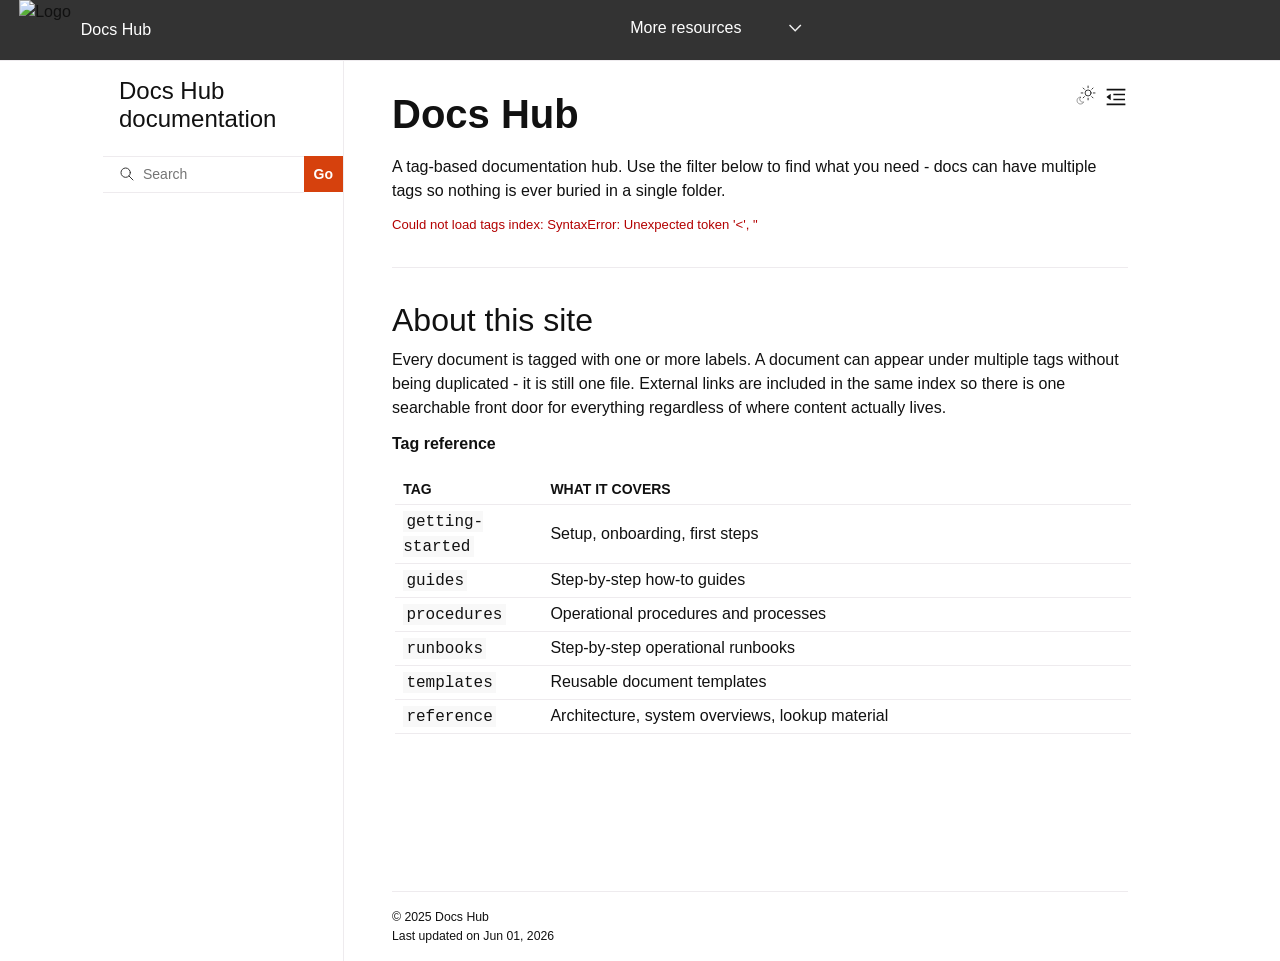
==== commit 9d73b58c: "Rebuild: Changed folder sidebar layout, contribution guide, CI checks" ====
--- a/docs/_build/html/index.html
+++ b/docs/_build/html/index.html
@@ -3,14 +3,14 @@
   <head><meta charset="utf-8">
     <meta name="viewport" content="width=device-width,initial-scale=1">
     <meta name="color-scheme" content="light dark"><meta name="viewport" content="width=device-width, initial-scale=1" />
-<link rel="index" title="Index" href="genindex.html"><link rel="search" title="Search" href="search.html"><link rel="next" title="Document One" href="category-a/document-one.html">
+<link rel="index" title="Index" href="genindex.html"><link rel="search" title="Search" href="search.html"><link rel="next" title="Contributing to Docs Hub" href="meta/contributing.html">
 
     <link rel="shortcut icon" href="_static/favicon.png"><!-- Generated with Sphinx 8.1.3 and Furo 2025.12.19 -->
         <title>Docs Hub documentation</title>
       <link rel="stylesheet" type="text/css" href="_static/pygments.css?v=d111a655" />
     <link rel="stylesheet" type="text/css" href="_static/styles/furo.css?v=7bdb33bb" />
     <link rel="stylesheet" type="text/css" href="_static/styles/furo-extensions.css?v=8dab3a3b" />
-    <link rel="stylesheet" type="text/css" href="_static/secops.css?v=be7c3c44" />
+    <link rel="stylesheet" type="text/css" href="_static/secops.css?v=5ed83912" />
     <link rel="stylesheet" type="text/css" href="_static/custom.css?v=09c36f8d" />
     <link rel="stylesheet" type="text/css" href="_static/header.css?v=a8078839" />
     <link rel="stylesheet" type="text/css" href="_static/github_issue_links.css?v=3d761185" />
@@ -220,6 +220,7 @@
   </form>
   <div id="searchbox"></div><div class="sidebar-scroll"><div class="sidebar-tree">
   <ul>
+<li class="toctree-l1"><a class="reference internal" href="meta/contributing.html">Contributing to Docs Hub</a></li>
 <li class="toctree-l1"><a class="reference internal" href="category-a/document-one.html">Document One</a></li>
 <li class="toctree-l1"><a class="reference internal" href="category-a/document-two.html">Document Two</a></li>
 <li class="toctree-l1"><a class="reference internal" href="category-b/document-three.html">Document Three</a></li>
@@ -326,7 +327,7 @@
     <div class="copyright">
         &copy; 2025 Docs Hub 
     </div><div class="last-updated">
-      Last updated on Apr 29, 2026</div>
+      Last updated on Jun 01, 2026</div>
   </div>
   <div>
    
@@ -369,8 +370,8 @@
     <script src="_static/doctools.js?v=9bcbadda"></script>
     <script src="_static/sphinx_highlight.js?v=dc90522c"></script>
     <script src="_static/scripts/furo.js?v=46bd48cc"></script>
-    <script src="_static/tag-filter.js?v=4757a7fe"></script>
-    <script src="_static/tag-nav.js?v=6cb18796"></script>
+    <script src="_static/tag-filter.js?v=c2c9f83d"></script>
+    <script src="_static/tag-nav.js?v=bdf21782"></script>
     <script src="_static/header-nav.js?v=e117ad08"></script>
     
 <script>
--- a/docs/_build/html/_static/secops.css
+++ b/docs/_build/html/_static/secops.css
@@ -352,3 +352,43 @@
   font-style: italic;
 }
 .tag-error { font-size: 0.82rem; color: var(--color-problematic); }
+
+/* ── Folder / Tag view toggle ── */
+.nav-view-toggle {
+  display: flex;
+  margin: 0.5rem 0 0.75rem 0;
+  border: 1px solid var(--color-sidebar-item-background--hover, rgba(255,255,255,0.1));
+  border-radius: 4px;
+  overflow: hidden;
+}
+.nav-toggle-btn {
+  flex: 1;
+  padding: 0.3rem 0;
+  font-size: 0.75rem;
+  font-weight: 600;
+  font-family: inherit;
+  border: none;
+  background: transparent;
+  color: var(--color-sidebar-link-text, #ccc);
+  cursor: pointer;
+  transition: background 0.15s, color 0.15s;
+  letter-spacing: 0.03em;
+}
+.nav-toggle-btn.active {
+  background: var(--color-brand-primary, #e95420);
+  color: #fff;
+}
+.nav-toggle-btn:not(.active):hover {
+  background: var(--color-sidebar-item-background--hover, rgba(255,255,255,0.07));
+}
+
+/* count badge on tag view */
+.tag-folder-count {
+  font-size: 0.65rem;
+  padding: 0.08rem 0.35rem;
+  border-radius: 8px;
+  background: rgba(255,255,255,0.08);
+  color: var(--color-sidebar-link-text, #999);
+  margin-left: auto;
+  margin-right: 0.3rem;
+}
